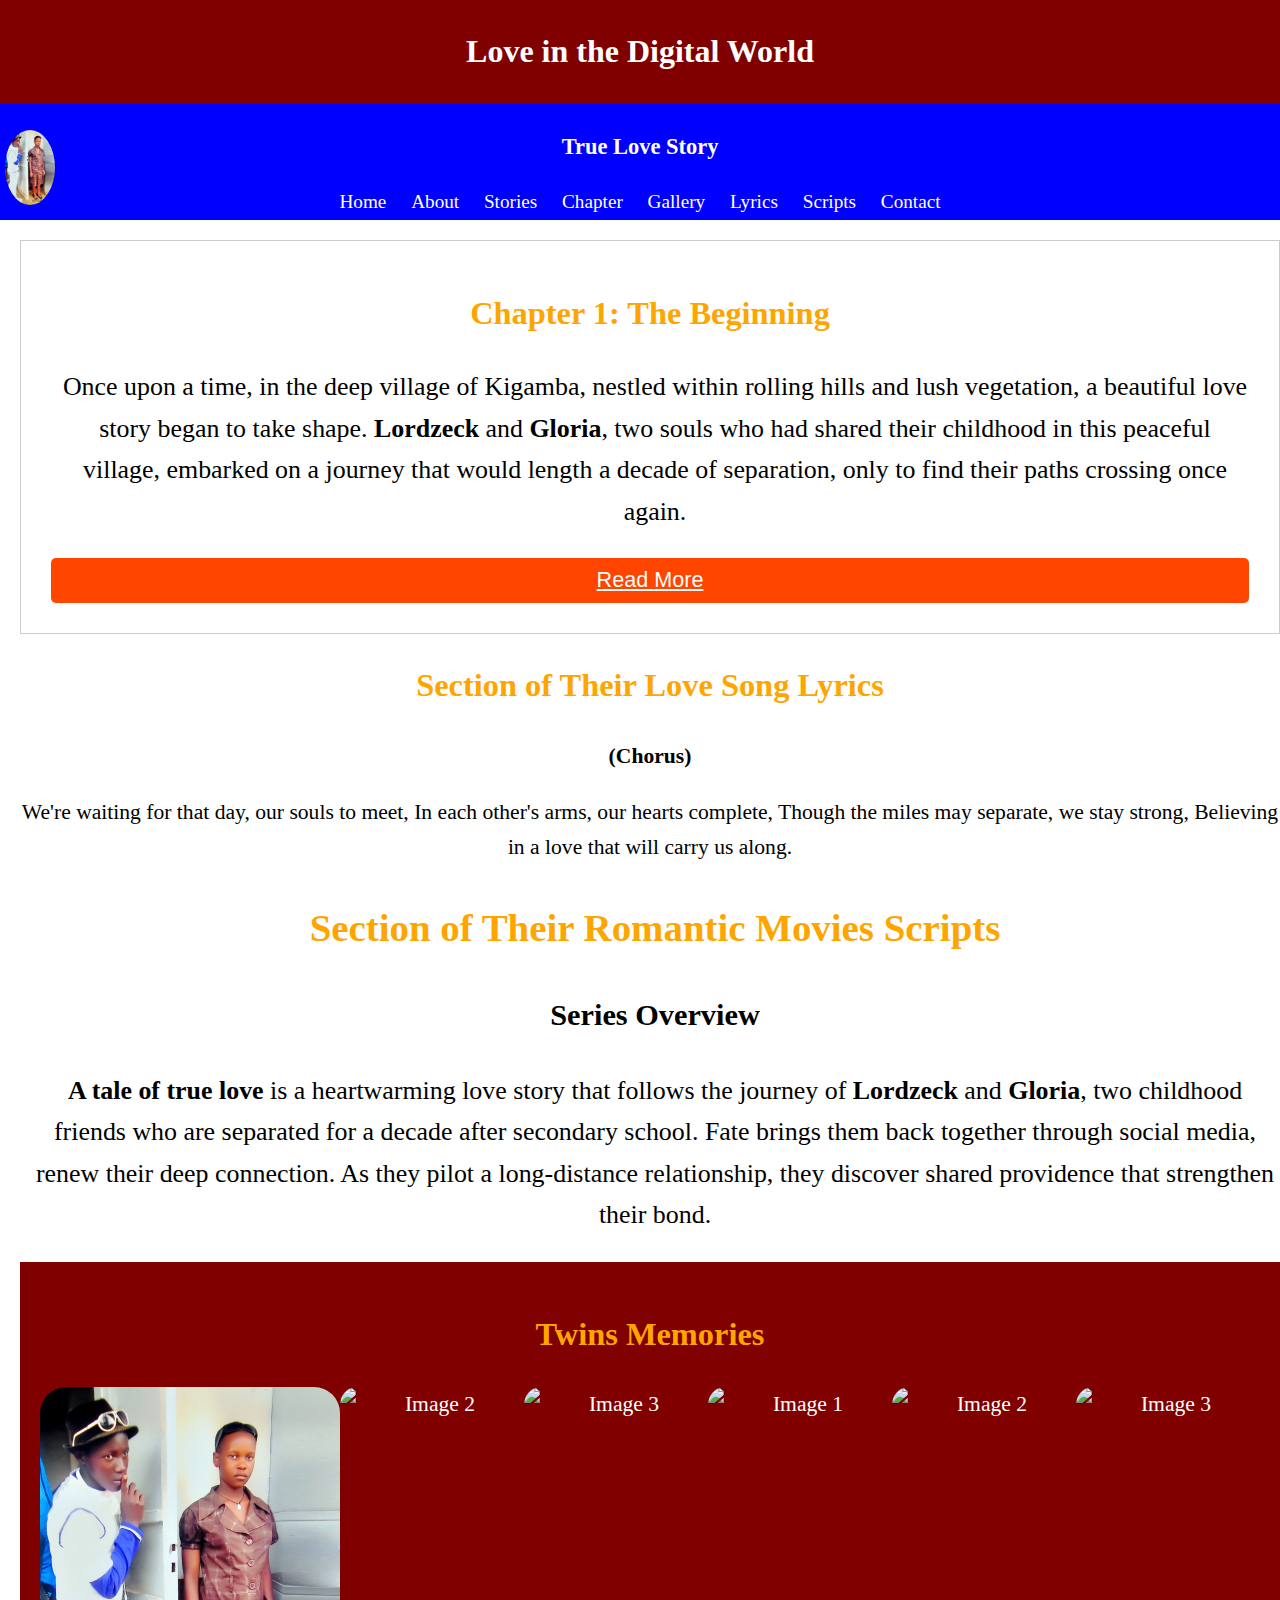
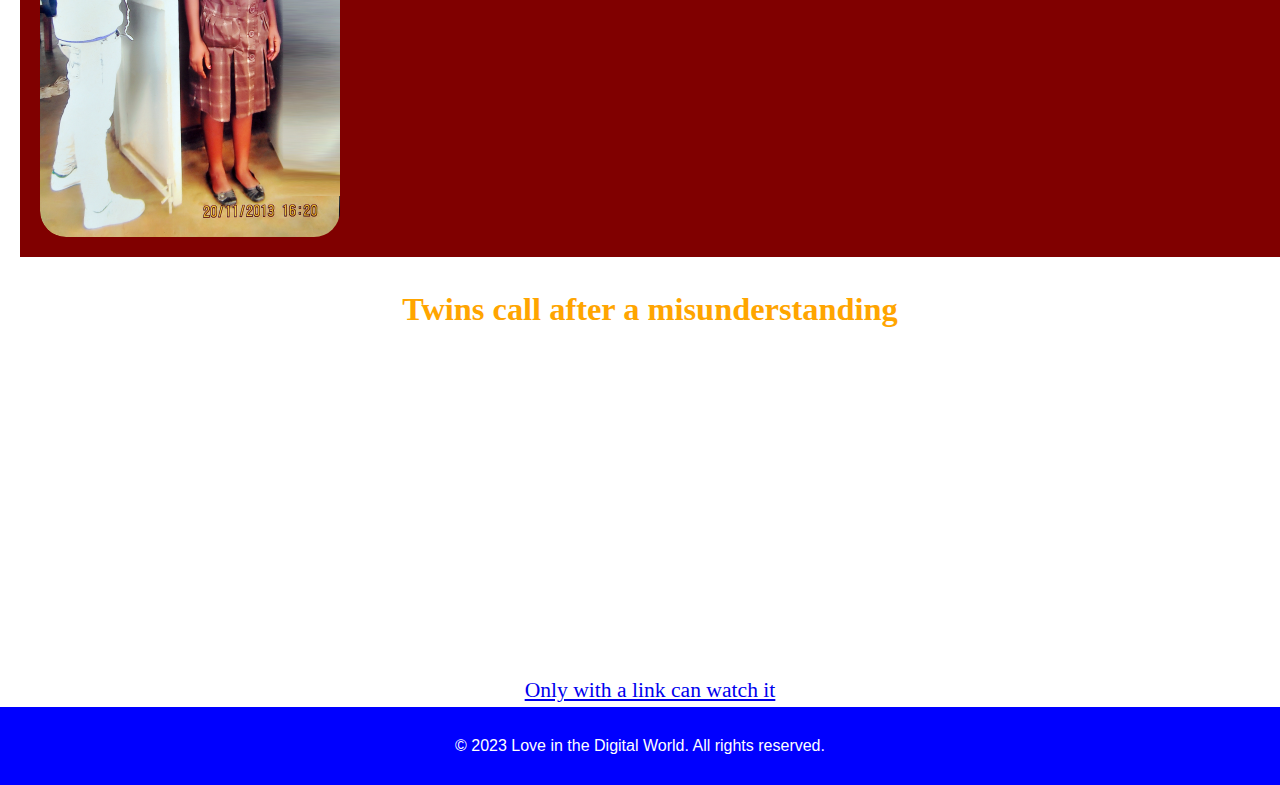
==== index.html @ c8a89241 "Update index.html" ====
<!DOCTYPE html>
<html lang="en">

<head>
  <meta charset="UTF-8">
  <meta name="viewport" content="width=device-width, initial-scale=1.0">
  <title>Love in the Digital World</title>
  <link rel="stylesheet" href="The-twin-true-love-tale.css">
</head>

<body>
  <header>
     <!-- Add your logo here -->
  <!-- Add a link around your logo to refresh the page -->
  <a href="javascript:void(0);" onclick="location.reload();">
    <img src="DSC_0428.JPG" alt="Your Logo" class="logo">
</a>
    <h1>Love in the Digital World</h1>
  </header>

  <!-- Navigation -->
  <nav>
    <h3>True Love Story</h3>
    <div class="menu-container">
      <ul class="menu" id="menu">
        <li><a href="index.html">Home</a></li>
        <li><a href="#about">About</a></li>
        <li><a href="stories.html">Stories</a></li>
        <li><a href="Cartoon.html">Chapter</a></li>
        <li><a href="#gallery">Gallery</a></li>
        <li><a href="#lyrics">Lyrics</a></li>
              <li><a href="movies.html">Scripts</a></li>
              <li><a href="#movies">Contact</a></li>

      </ul>
      <div class="menu-icon" onclick="toggleMenu()">&#9776;</div>
    </div>
  </nav>

  <main class="content-container">
    <section class="love-story">
      <h2>  Chapter 1: The Beginning</h2>
      <div class="love-story-content" id="love-story-content">
        <p>
        Once upon a time, in the deep village of Kigamba, nestled within rolling hills and lush vegetation, a beautiful love story began to take shape. <strong>Lordzeck</strong> and <strong>Gloria</strong>, two souls who had shared their childhood in this peaceful village, embarked on a journey that would length a decade of separation, only to find their paths crossing once again.
        </p>
        <!-- Add more content here -->
        <div>
          <!-- Your content goes here -->
        </div>
        <a class="read-more-button" href="stories.html">Read More</a>
        
      <!-- Add more chapters and content here -->
    </section>

    <section class="love-song-lyrics">
      <h2>Section of Their Love Song Lyrics</h2>
      <p>
       
<p><strong>(Chorus)</strong></p>
We're waiting for that day, our souls to meet,
In each other's arms, our hearts complete,
Though the miles may separate, we stay strong,
Believing in a love that will carry us along.

      </p>
      <div>
        <!-- Your content goes here -->
      
      

    <section class="romantic-movies-scripts">
      <h2>Section of Their Romantic Movies Scripts</h2>
      <p>
       <h3> Series Overview</h3>
        <strong>A tale of true love</strong> is a heartwarming love story that follows the journey of <strong>Lordzeck</strong> and <strong>Gloria</strong>, two childhood friends who are separated for a decade after secondary school. Fate brings them back together through social media, renew their deep connection. As they pilot a long-distance relationship, they discover shared providence that strengthen their bond.
      </p>
      <div>
        <!-- Your content goes here -->
      
      
    </section>

    <!-- Sliding Images Section -->
    <section class="images-section">
      <h2>Twins Memories</h2>
      <div class="sliding-images">
        <!-- Add your sliding images here -->
        <img src="DSC_0428.JPG"2013 memorable photo">
        <img src="image2.jpg" alt="Image 2">
        <img src="image3.jpg" alt="Image 3">
        <!-- Duplicate the images for infinite sliding effect -->
        <img src="image1.jpg" alt="Image 1">
        <img src="image2.jpg" alt="Image 2">
        <img src="image3.jpg" alt="Image 3">
      </div>
    </section>

    <section class="youtube-container">
      <h2>Twins call after a misunderstanding</h2>
<iframe width="450" height="289" src="https://www.youtube.com/embed/AxSpfZ5qraU" frameborder="0" allow="autoplay; encrypted-media" allowfullscreen></iframe>

      <a class="youtube-link-button" href="https://www.youtube.com/embed/AxSpfZ5qraU" target="_blank">Only with a link can watch it</a>
    </section>
    
  </main>

  <footer>
    <p>&copy; 2023 Love in the Digital World. All rights reserved.</p>
  </footer>

  <script src="The-twin-true-love-tale.js"></script>
</body>

</html>
---- The-twin-true-love-tale.css ----
body {
  font-family: Arial, sans-serif;
  line-height: 1.6;
  margin: 0;
  padding: 0;
}

header {
  background-color: maroon;
  color: white;
  font-family: Georgia, 'Times New Roman', Times, serif;
  text-align: center;
  padding: 5px;
}

.logo img {
  width: 100px;
  height: 100px;
  border-radius: 50%;
  cursor: pointer; /* Make the cursor change to a pointer on hover */
}
nav {
  background-color: blue;
  color: white;
  padding: 2px;
  font-size: larger;
  font-family: Georgia, 'Times New Roman', Times, serif;
  text-align: center;
}

nav ul.menu {
  list-style: none;
  margin: 0;
  padding: 0;
}

nav ul.menu li {
  display: inline-block;
  margin: 0 10px;
}

nav ul.menu li a {
  color: white;
  text-decoration: none;
}

.menu-container {
  display: flex;
  align-items: center;
  justify-content: center;
   }

.menu-icon {
  display: none;
  cursor: pointer;
  font-size: 24px;
  padding: 10px;
  color: white;
}

.main-content {
  padding: 10px;
   }

.love-story-content{
  border: 2px solid auto;
  margin-left: 10px;
  margin-right: 10px;
 position: center;
 font-family: Arial, Helvetica, sans-serif;
}

.love-story h2,
.love-song-lyrics h2,
.romantic-movies-scripts h2,
.images-section h2,
.youtube-container h2 {
  color: orange;
}
body {
  font-family: Arial, sans-serif;
}

.content-container {
  text-align: center; /* Center align the content */
  margin-top: 20px; /* Add some top margin */
}

.love-story {
  border: 1px solid #ccc;
  padding: 20px;
}

.youtube-container {
  margin-top: 20px;
}

iframe {
  max-width: 100%;
}

.youtube-link-button {
  display: block;
  margin-top: 10px;
  text-align: center;
}

.images-section {
  background-color: maroon;
  color: white;
  text-align: center;
  padding: 20px;
}

.sliding-images {
  display: flex;
  overflow: hidden;
  justify-content: space-between;
  animation: sliding-images 18s infinite linear;
    border-radius: 26px;
}

.sliding-images img {
  width: 300px;
  height:100%;
  object-fit: cover;
  border-radius: 26px;
}

@keyframes sliding-images {
  0% {
    transform: translateX(0);
  }
  100% {
    transform: translateX(-100%);
  }
}

footer {
  background-color: blue;
  color: white;
  text-align: center;
  padding: 10px;
}

/* Mobile Responsive Styles */
@media screen and (max-width: 768px) {
  nav ul.menu {
    display: none;
  }

  nav ul.menu.show-menu {
    display: flex;
    flex-direction: column;
  }

  .menu-icon {
    display: block;
  }
}

/* ... (previous code) ... */

.read-more-button {
  display: block;
  margin: 10px auto;
  padding: 5px 10px;
  background-color: orangered;
  color: white;
  border: none;
  border-radius: 5px;
  cursor: pointer;
}

/* Add this CSS to center all headers */
.content-container h2 {
text-align: center;
font-family: 'Times New Roman', Times, serif;

}

/* ... (remaining code) ... */

/* Your existing CSS styles */
.content-container {
font-family: 'Times New Roman', Times, serif;
font-style: initial;
font-size: large;

margin-left: 10px;
}

.love-story {
font-family: 'Times New Roman', Times, serif;
font-style: initial;
font-size: larger;

margin-left: 10px;
}


.love-story-content p {
font-family: 'Times New Roman', Times, serif;
font-style: initial;
font-size: larger;

margin-left: 10px;
}

.love-song-lyrics {
font-family: 'Times New Roman', Times, serif;
font-style: initial;
font-size: larger;
margin-left: 10px;
}


.romantic-movies-scripts {
font-family: 'Times New Roman', Times, serif;
font-style: initial;
font-size: larger;
margin-left: 10px;
}

/* Add this CSS to your existing stylesheet or in a new <style> section */

.logo {
  display: block;
  position: absolute;
  top: 130px;
  left: 5px;
  border-radius: 50%;
  max-width: 50px;
  cursor: pointer; /* Cursor pointer added for the logo */
}
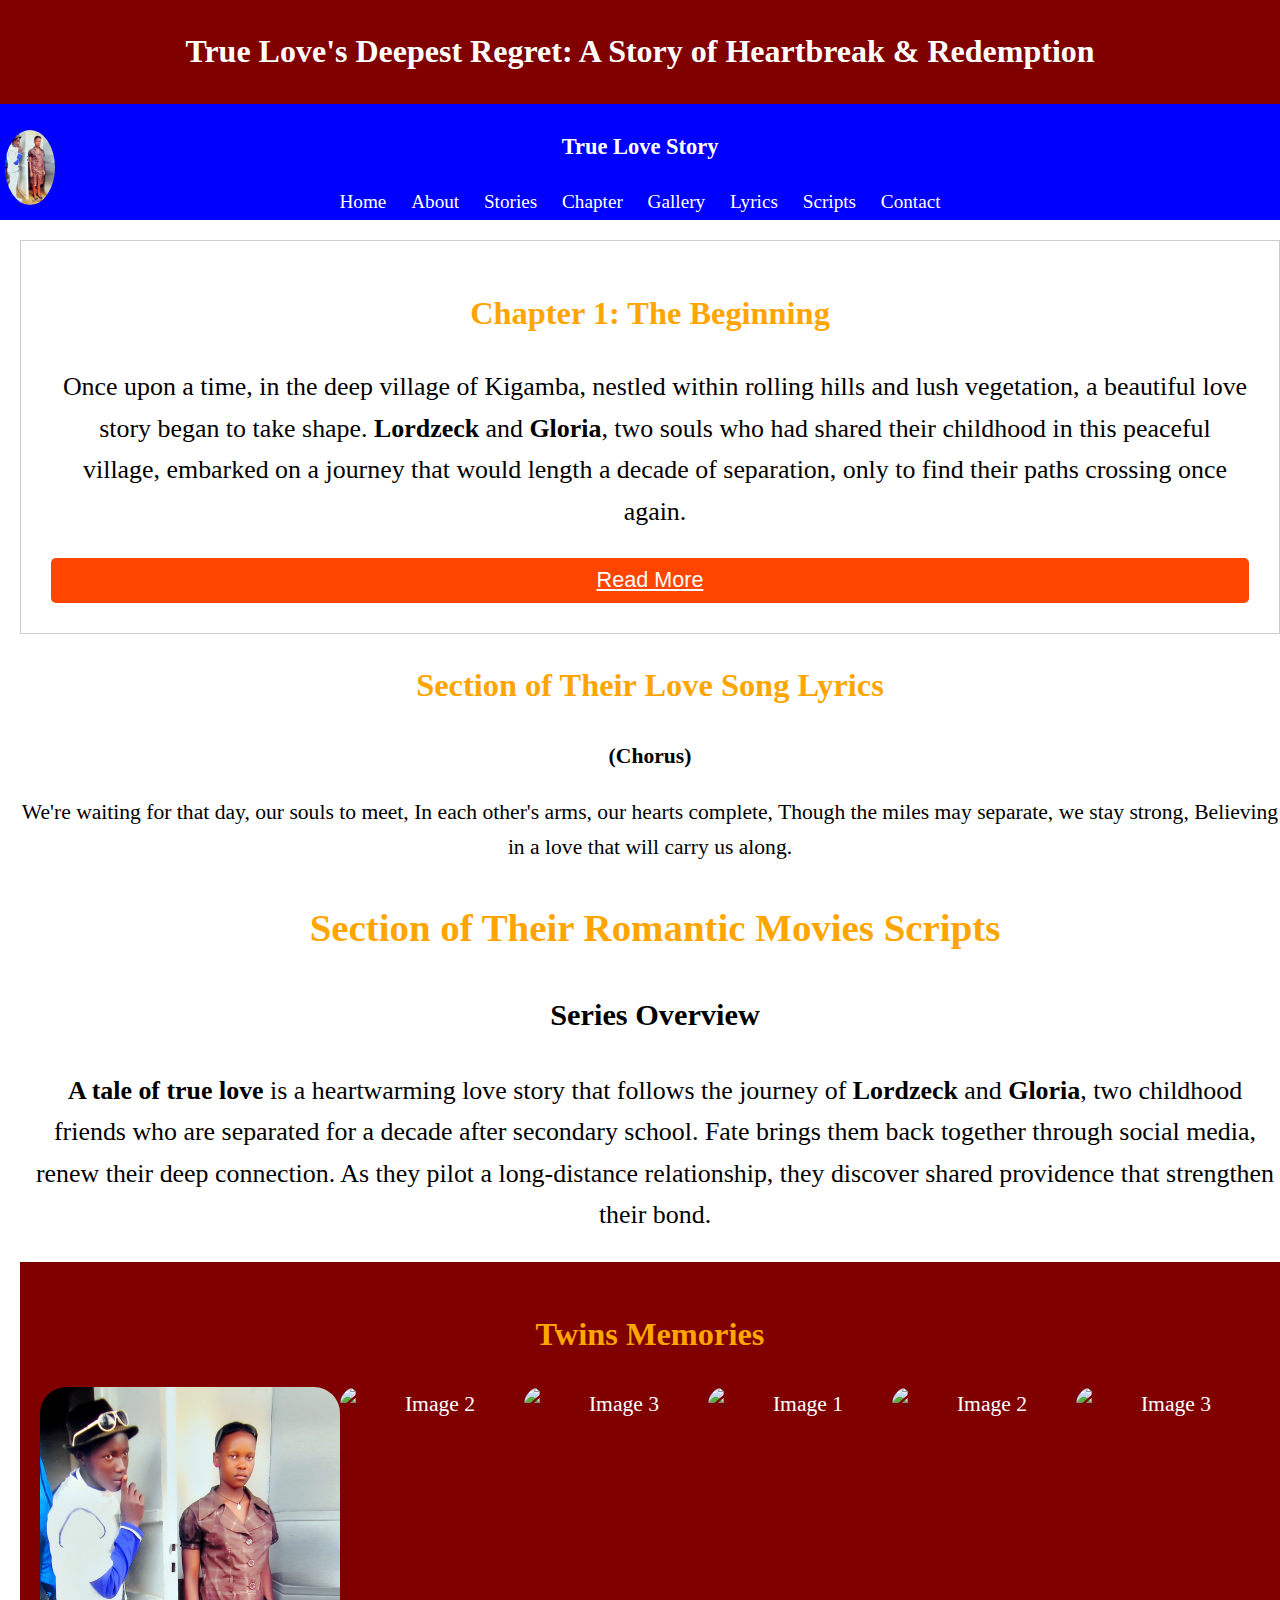
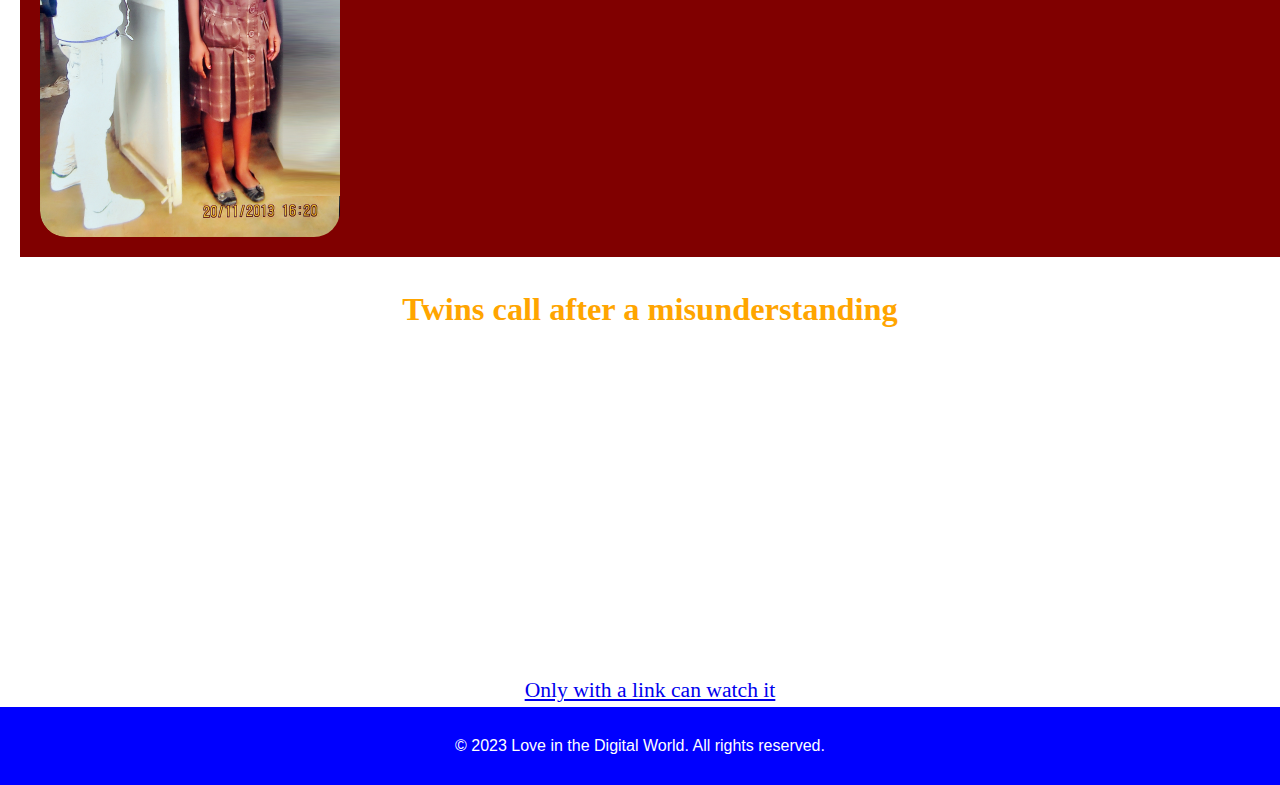
==== commit 9da8cc8e: "Update index.html" ====
--- a/index.html
+++ b/index.html
@@ -15,7 +15,7 @@
   <a href="javascript:void(0);" onclick="location.reload();">
     <img src="DSC_0428.JPG" alt="Your Logo" class="logo">
 </a>
-    <h1>Love in the Digital World</h1>
+    <h1>True Love's Deepest Regret: A Story of Heartbreak & Redemption</h1>
   </header>
 
   <!-- Navigation -->
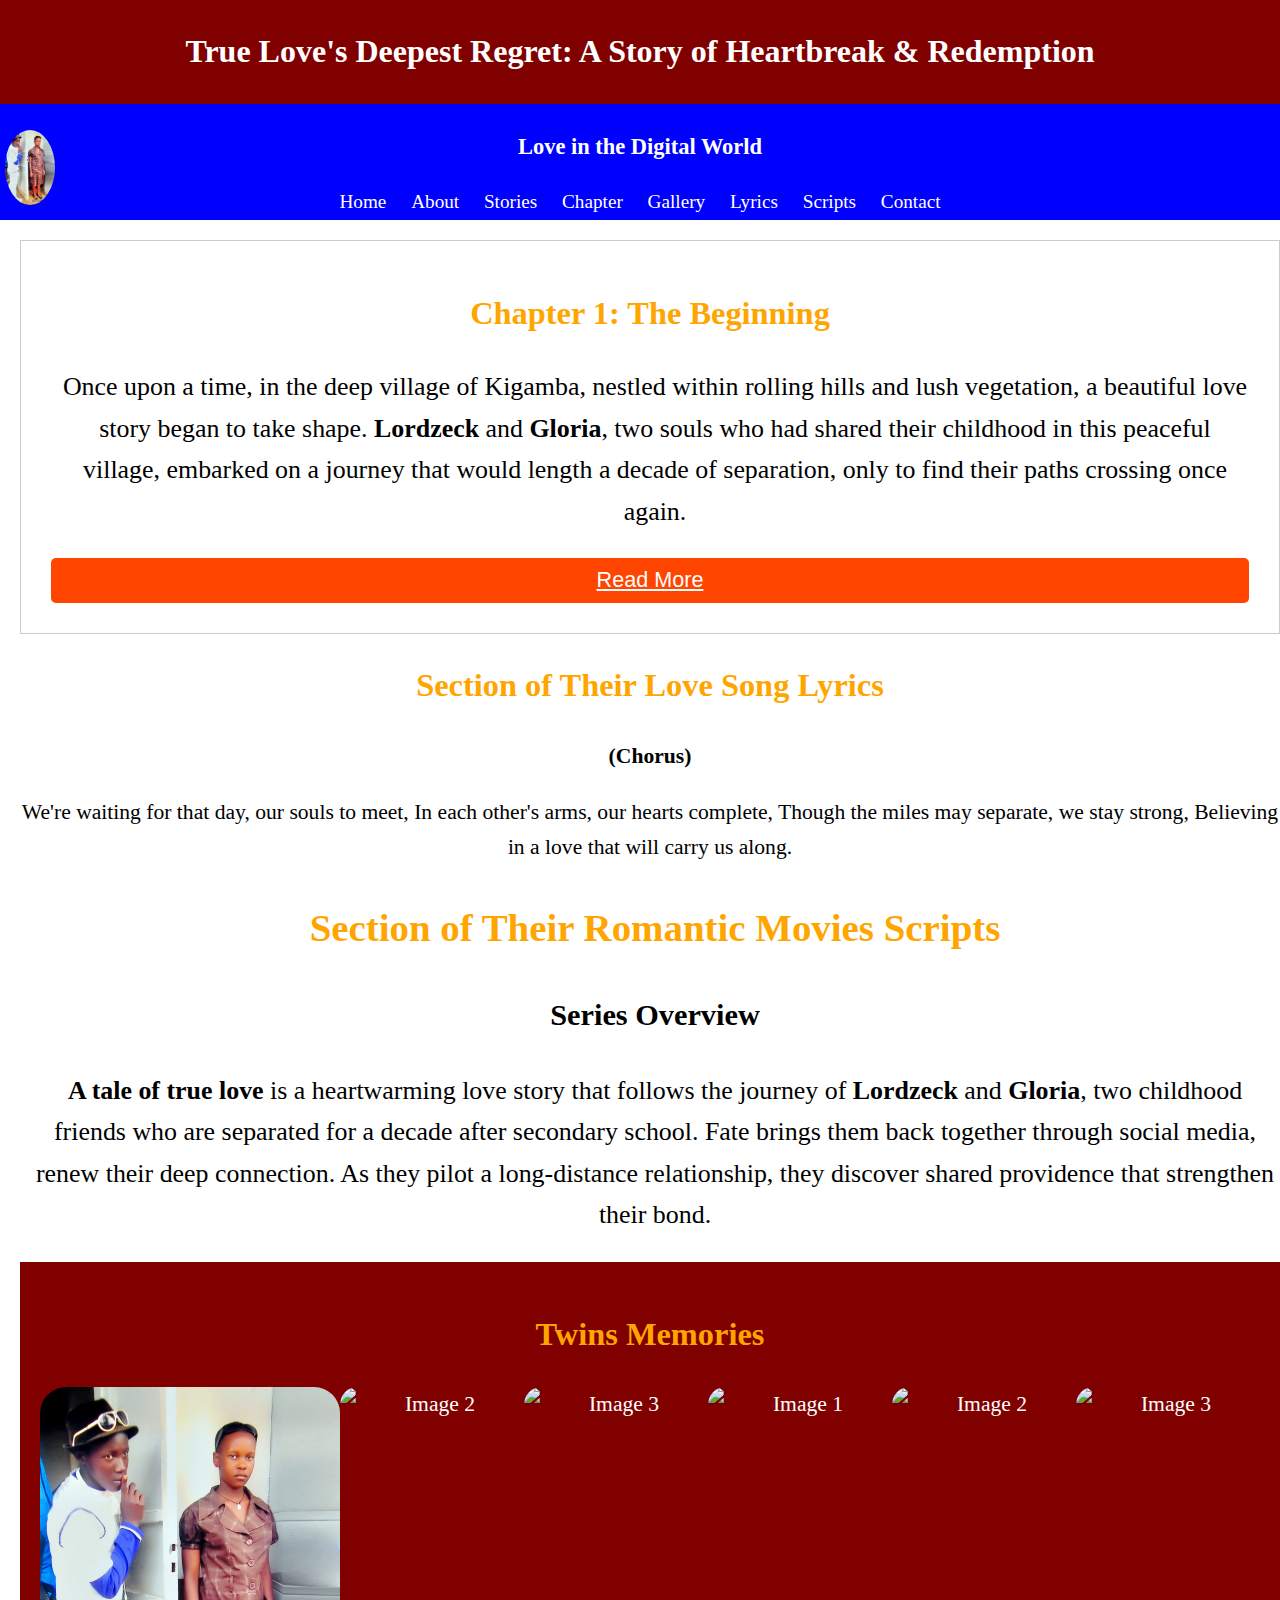
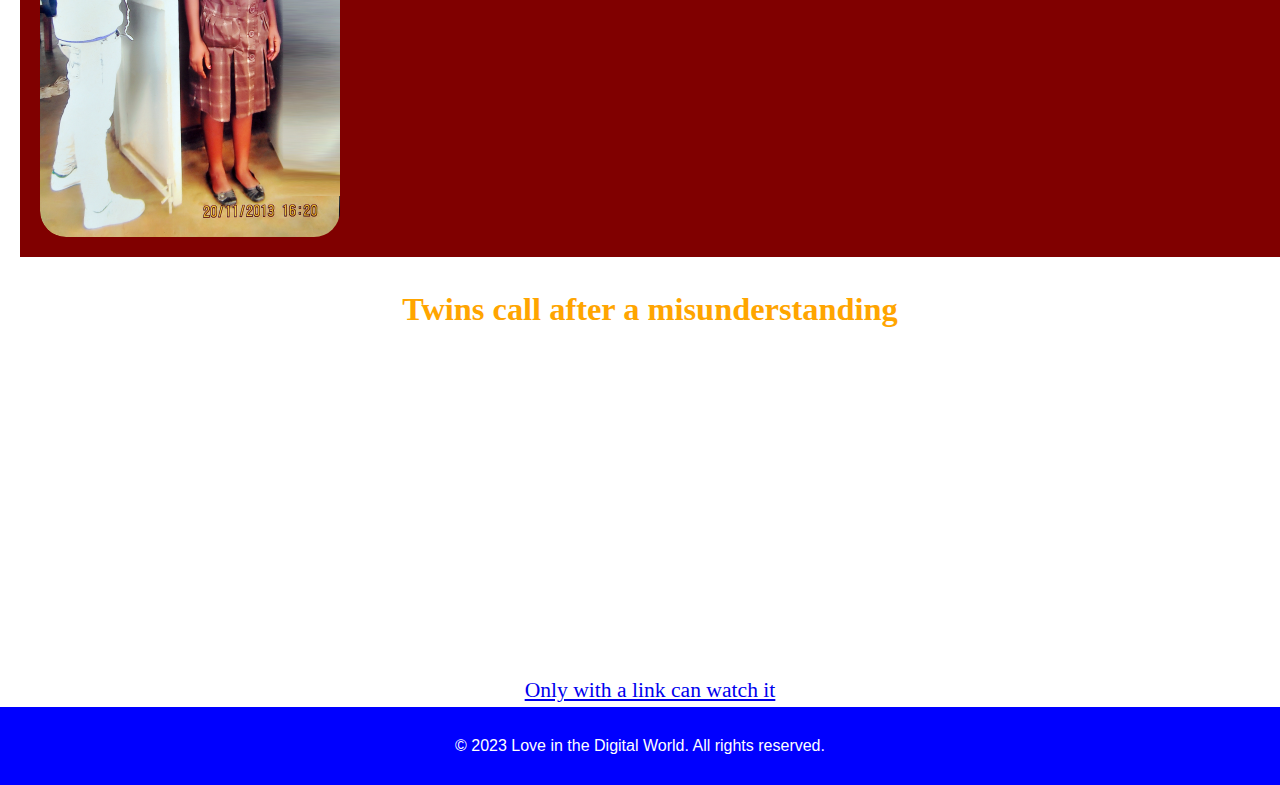
==== commit 6335b4dd: "Update index.html" ====
--- a/index.html
+++ b/index.html
@@ -20,7 +20,7 @@
 
   <!-- Navigation -->
   <nav>
-    <h3>True Love Story</h3>
+    <h3>Love in the Digital World </h3>
     <div class="menu-container">
       <ul class="menu" id="menu">
         <li><a href="index.html">Home</a></li>
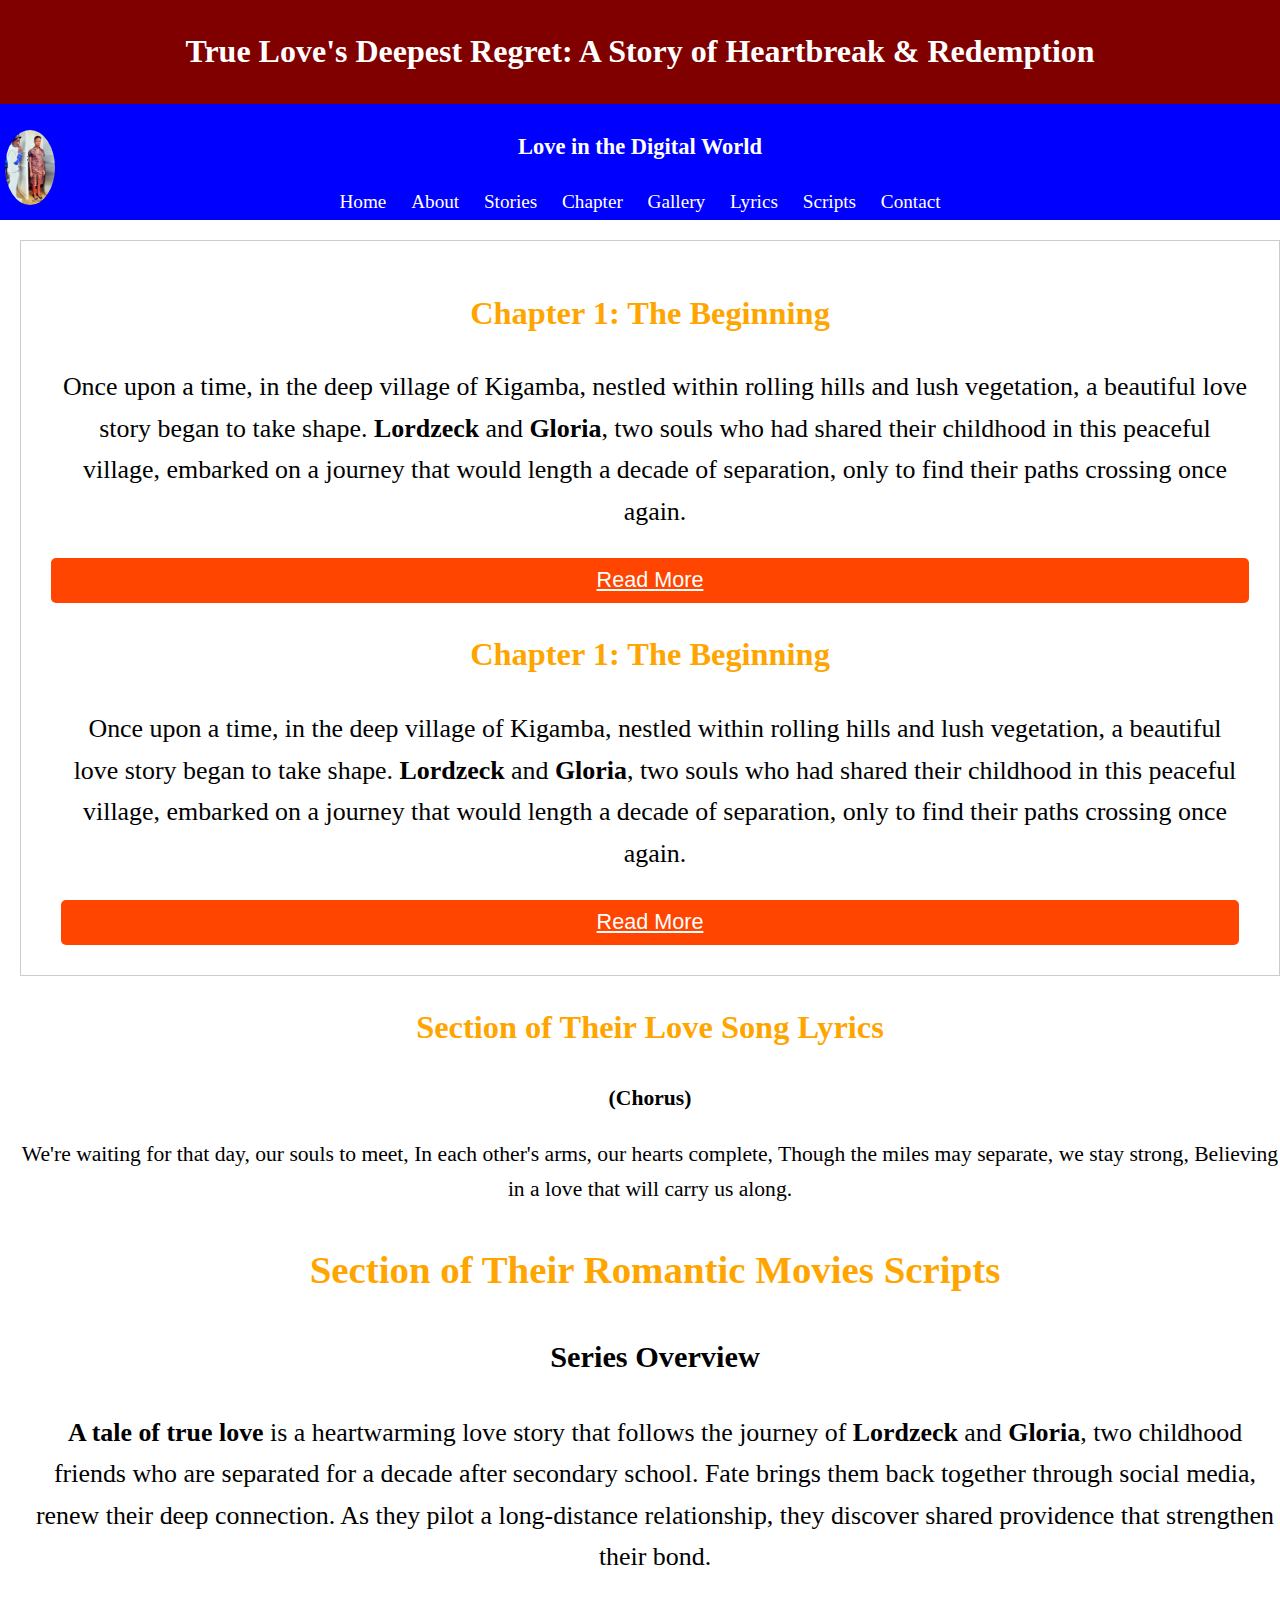
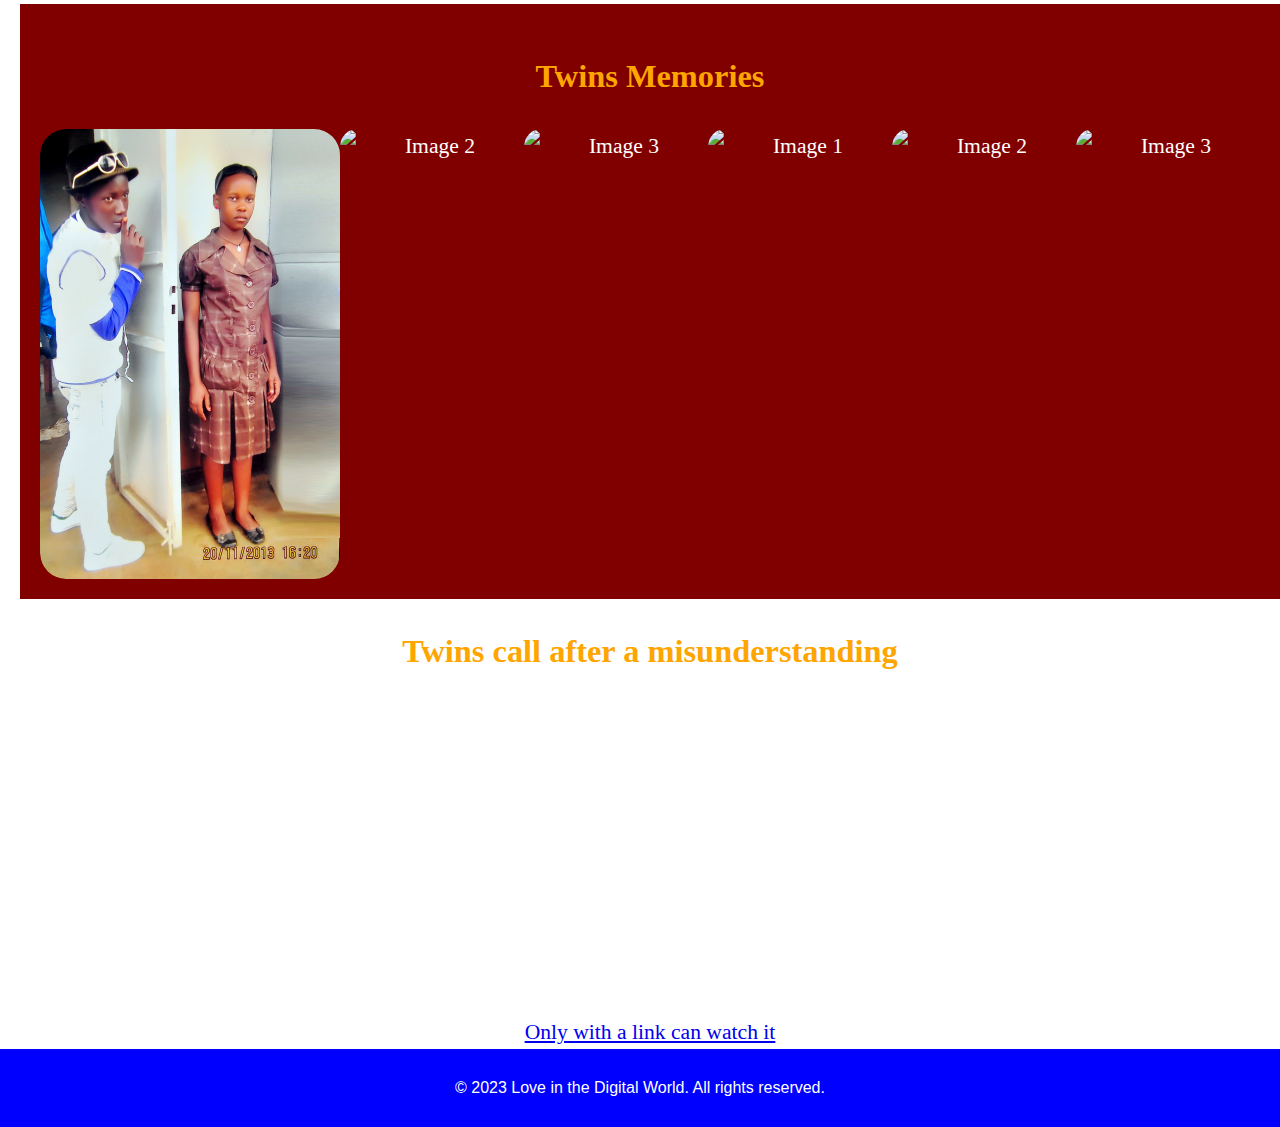
==== commit 034112d5: "Update index.html" ====
--- a/index.html
+++ b/index.html
@@ -49,6 +49,18 @@
           <!-- Your content goes here -->
         </div>
         <a class="read-more-button" href="stories.html">Read More</a>
+
+  <h2>  Chapter 1: The Beginning</h2>
+      <div class="love-story-content" id="love-story-content">
+        <p>
+        Once upon a time, in the deep village of Kigamba, nestled within rolling hills and lush vegetation, a beautiful love story began to take shape. <strong>Lordzeck</strong> and <strong>Gloria</strong>, two souls who had shared their childhood in this peaceful village, embarked on a journey that would length a decade of separation, only to find their paths crossing once again.
+        </p>
+        <!-- Add more content here -->
+        <div>
+          <!-- Your content goes here -->
+        </div>
+        <a class="read-more-button" href="stories.html">Read More</a>
+        
         
       <!-- Add more chapters and content here -->
     </section>
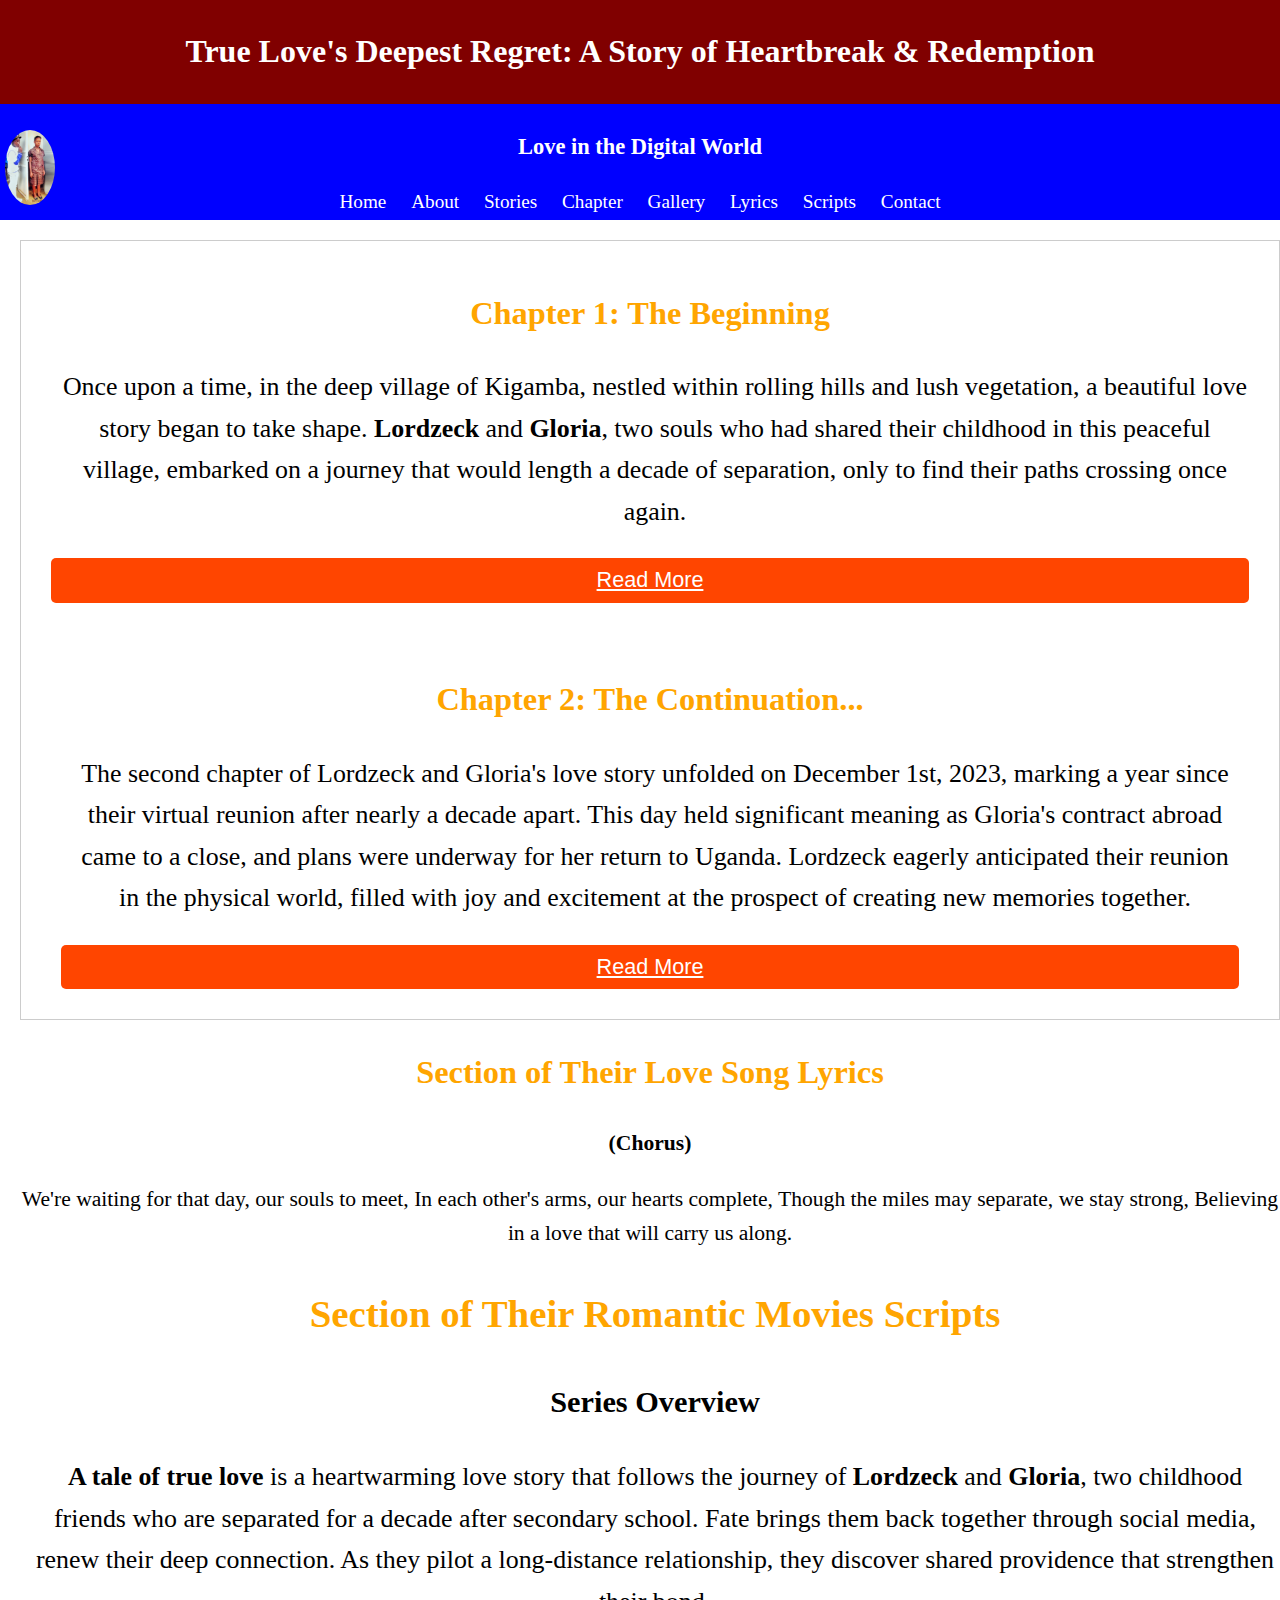
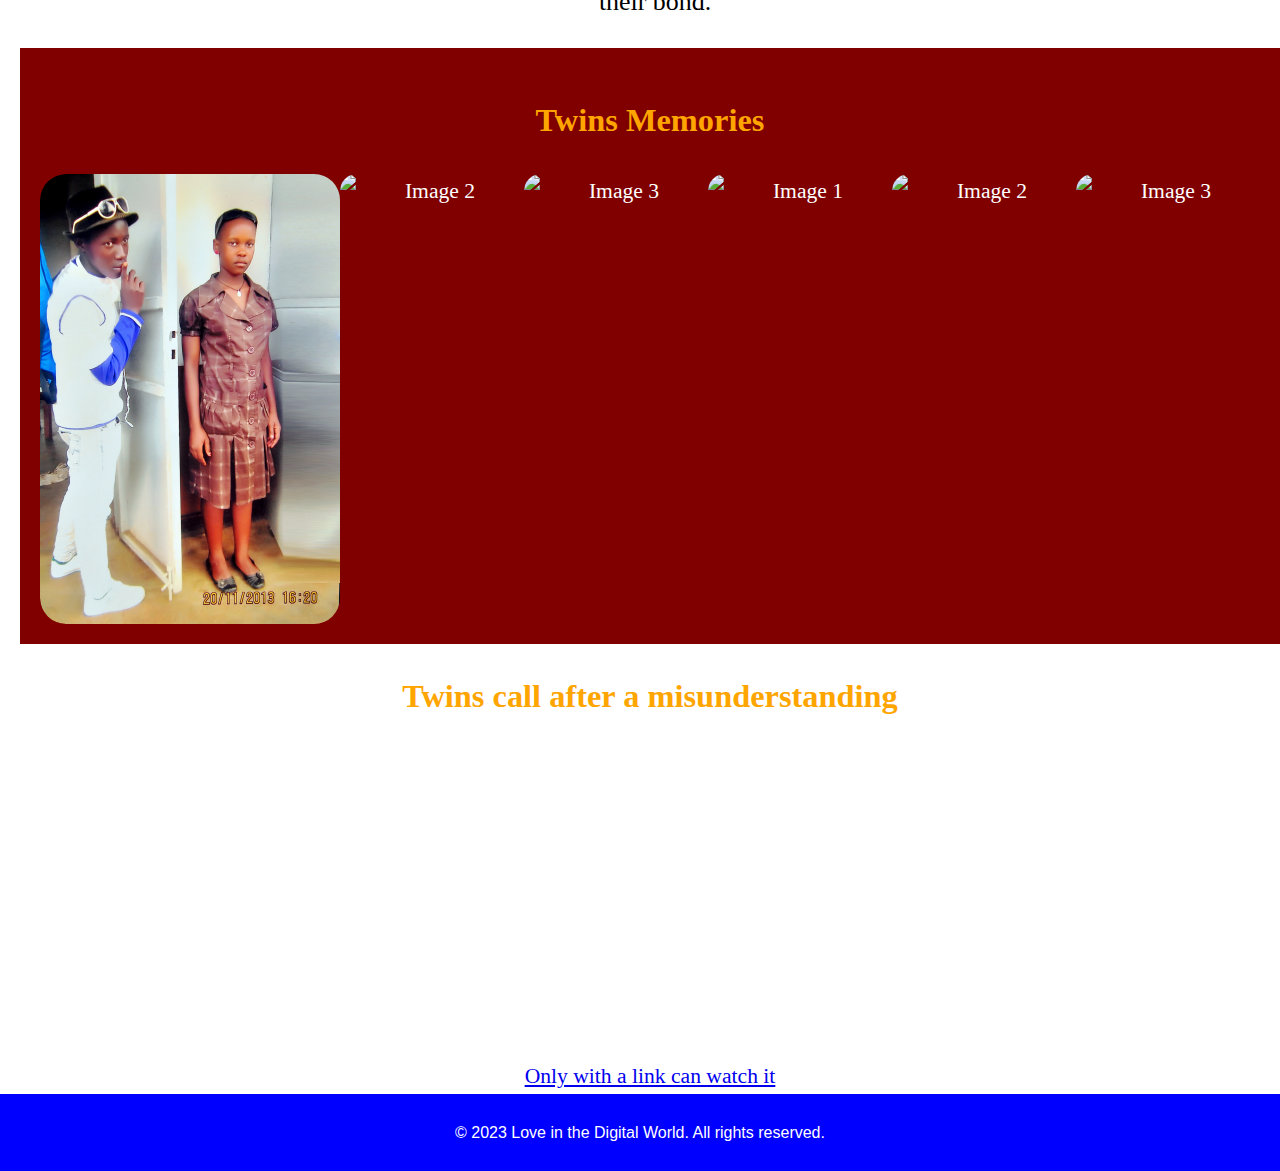
==== commit fe1dd9b5: "Update index.html" ====
--- a/index.html
+++ b/index.html
@@ -48,13 +48,14 @@
         <div>
           <!-- Your content goes here -->
         </div>
-        <a class="read-more-button" href="stories.html">Read More</a>
+        <a class="read-more-button" href="stories.html">Read More</a><br>
 
-  <h2>  Chapter 1: The Beginning</h2>
+  <h2>  Chapter 2: The Continuation...</h2>
       <div class="love-story-content" id="love-story-content">
         <p>
-        Once upon a time, in the deep village of Kigamba, nestled within rolling hills and lush vegetation, a beautiful love story began to take shape. <strong>Lordzeck</strong> and <strong>Gloria</strong>, two souls who had shared their childhood in this peaceful village, embarked on a journey that would length a decade of separation, only to find their paths crossing once again.
-        </p>
+        The second chapter of Lordzeck and Gloria's love story unfolded on December 1st, 2023, marking a year since their virtual reunion after nearly a decade apart. This day held significant meaning as Gloria's contract abroad came to a close, and plans were underway for her return to Uganda. Lordzeck eagerly anticipated their reunion in the physical world, filled with joy and excitement at the prospect of creating new memories together.
+    </p>
+    <p>
         <!-- Add more content here -->
         <div>
           <!-- Your content goes here -->
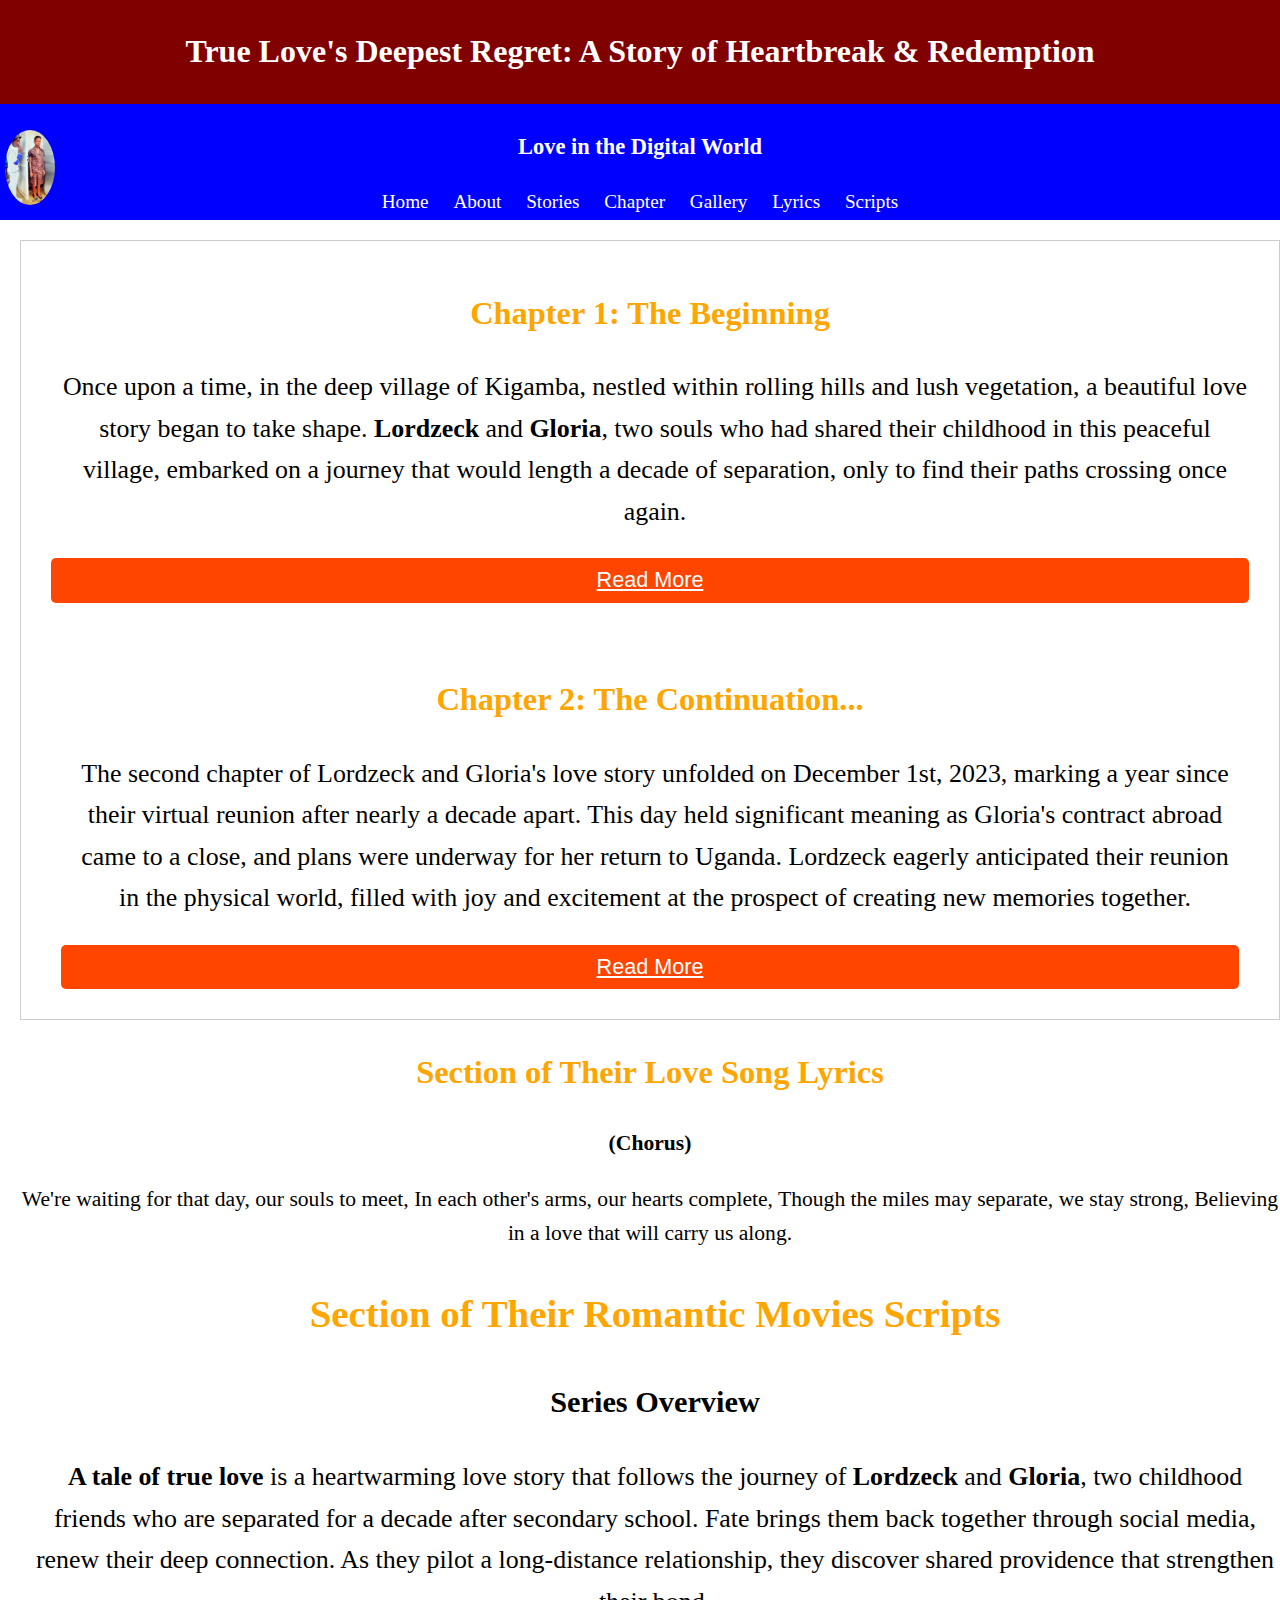
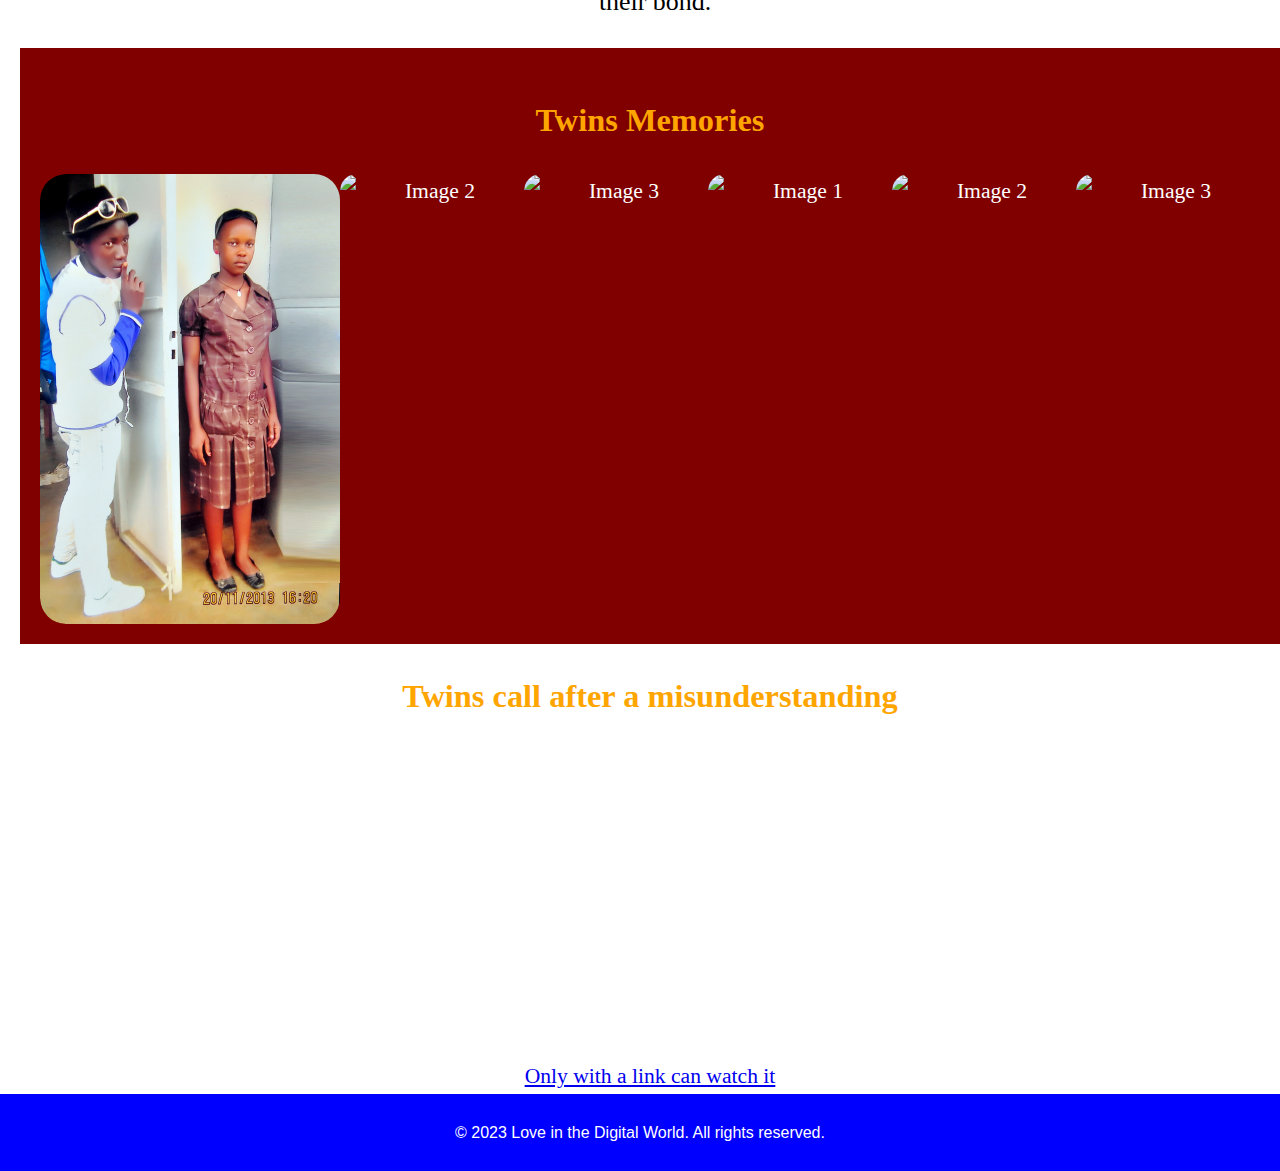
==== commit 369c6241: "Update index.html" ====
--- a/index.html
+++ b/index.html
@@ -30,7 +30,7 @@
         <li><a href="#gallery">Gallery</a></li>
         <li><a href="#lyrics">Lyrics</a></li>
               <li><a href="movies.html">Scripts</a></li>
-              <li><a href="#movies">Contact</a></li>
+        
 
       </ul>
       <div class="menu-icon" onclick="toggleMenu()">&#9776;</div>
@@ -60,7 +60,7 @@
         <div>
           <!-- Your content goes here -->
         </div>
-        <a class="read-more-button" href="stories.html">Read More</a>
+        <a class="read-more-button" href="Cartoon.html">Read More</a>
         
         
       <!-- Add more chapters and content here -->
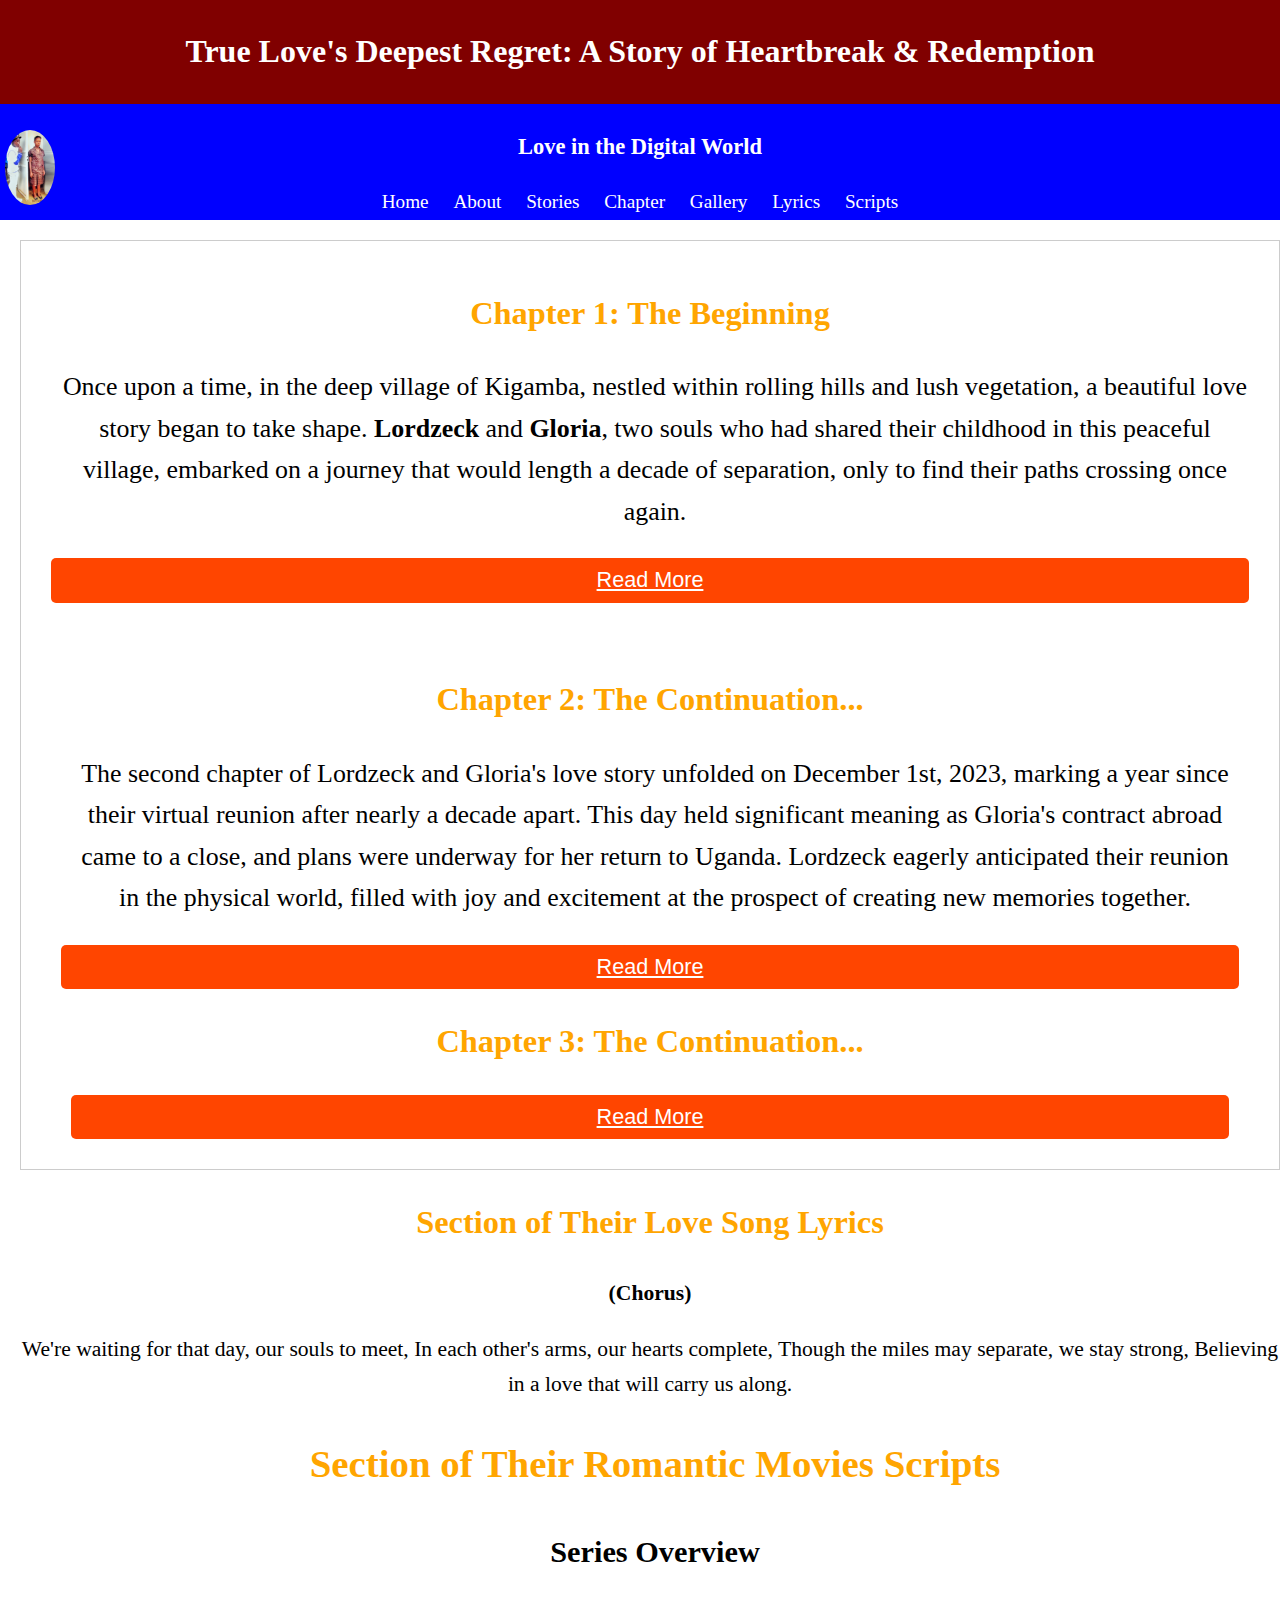
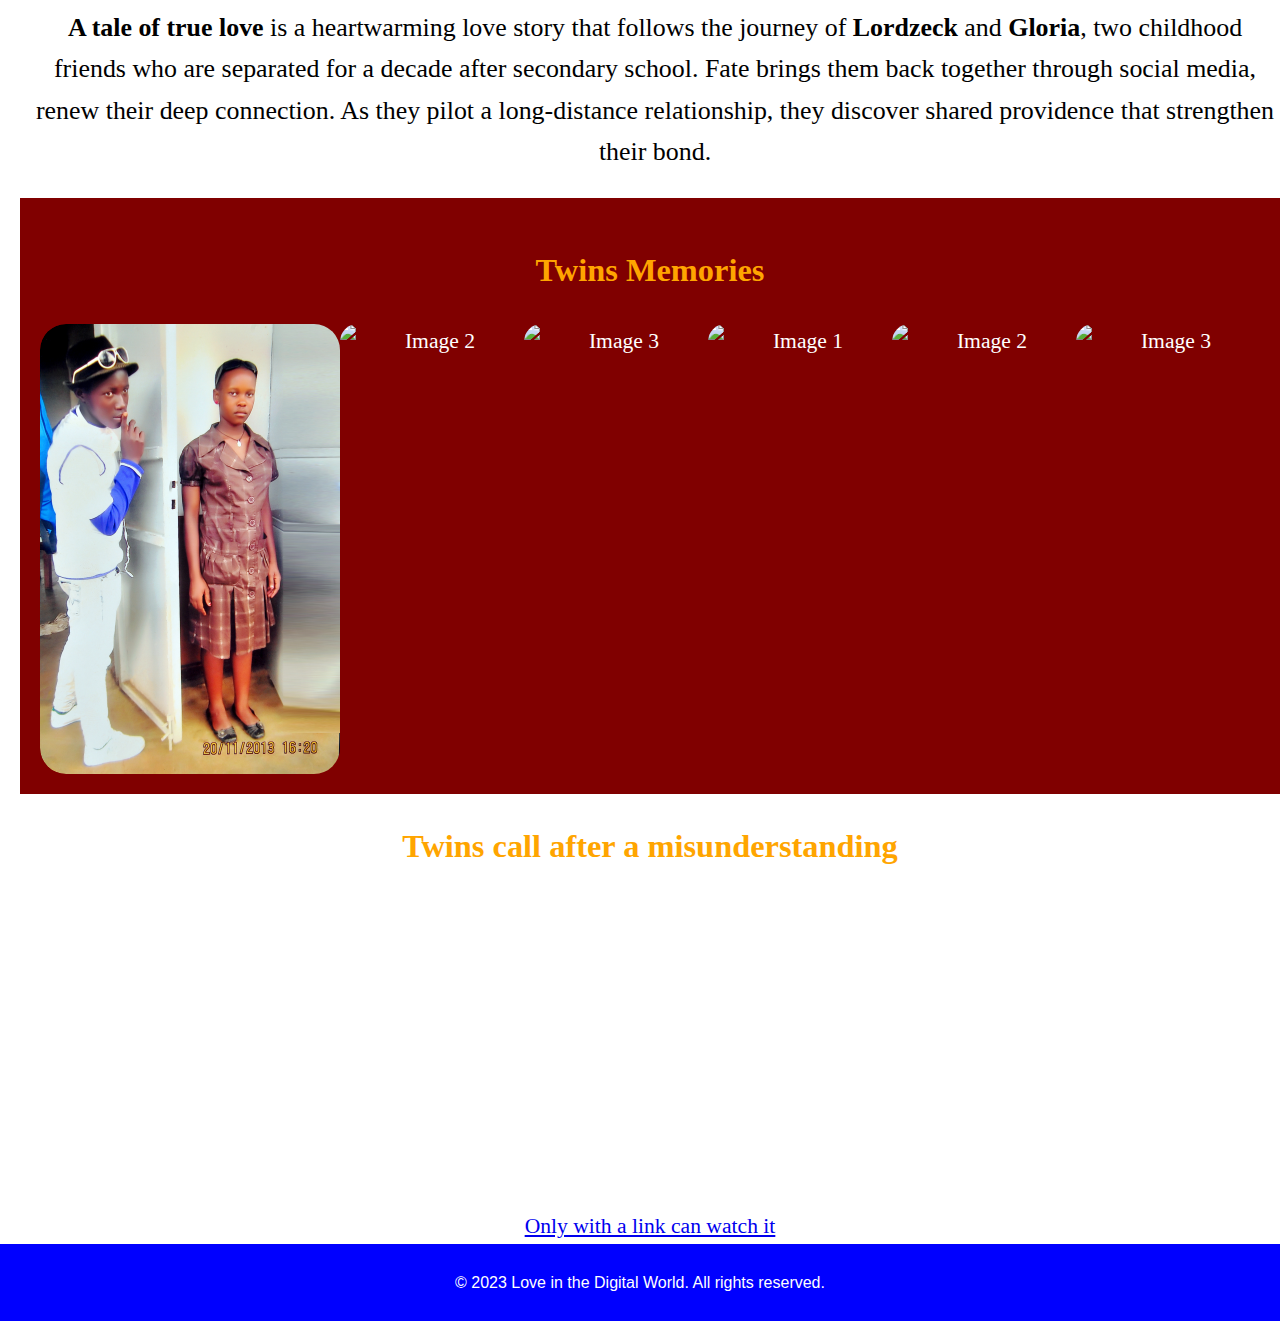
==== commit 91b5e7f3: "Update index.html" ====
--- a/index.html
+++ b/index.html
@@ -62,7 +62,14 @@
         </div>
         <a class="read-more-button" href="Cartoon.html">Read More</a>
         
-        
+         <h2>  Chapter 3: The Continuation...</h2>
+      <div class="love-story-content" id="love-story-content">
+       
+        <!-- Add more content here -->
+        <div>
+          <!-- Your content goes here -->
+        </div>
+        <a class="read-more-button" href="Cartoon.html">Read More</a>
       <!-- Add more chapters and content here -->
     </section>
 
--- a/The-twin-true-love-tale.css
+++ b/The-twin-true-love-tale.css
@@ -1,5 +1,5 @@
 body {
-  font-family: Arial, sans-serif;
+font-family: Cambria, Cochin, Georgia, Times, 'Times New Roman', serif;
   line-height: 1.6;
   margin: 0;
   padding: 0;
@@ -8,7 +8,7 @@
 header {
   background-color: maroon;
   color: white;
-  font-family: Georgia, 'Times New Roman', Times, serif;
+font-family: Cambria, Cochin, Georgia, Times, 'Times New Roman', serif;
   text-align: center;
   padding: 5px;
 }
@@ -200,7 +200,7 @@
 
 
 .love-story-content p {
-font-family: 'Times New Roman', Times, serif;
+font-family: Cambria, Cochin, Georgia, Times, 'Times New Roman', serif;
 font-style: initial;
 font-size: larger;
 
@@ -208,7 +208,7 @@
 }
 
 .love-song-lyrics {
-font-family: 'Times New Roman', Times, serif;
+font-family: Cambria, Cochin, Georgia, Times, 'Times New Roman', serif;
 font-style: initial;
 font-size: larger;
 margin-left: 10px;
